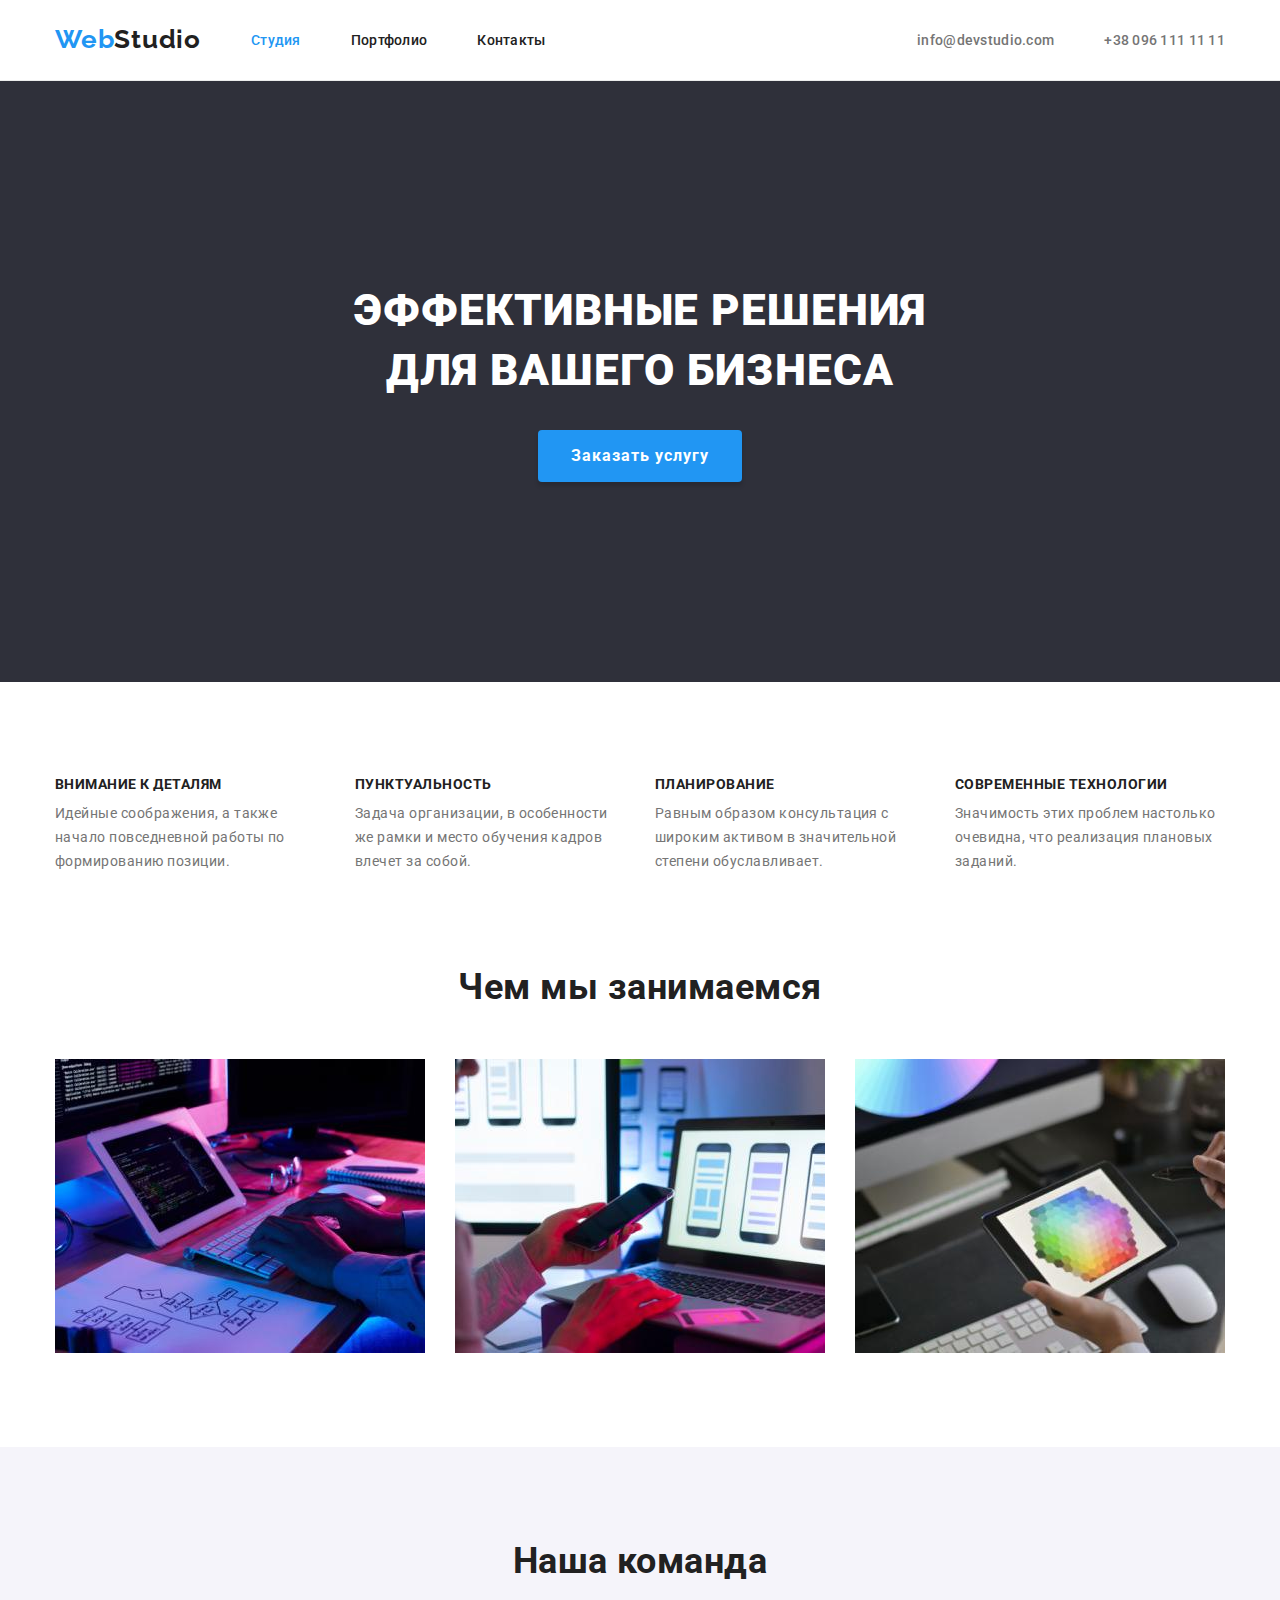
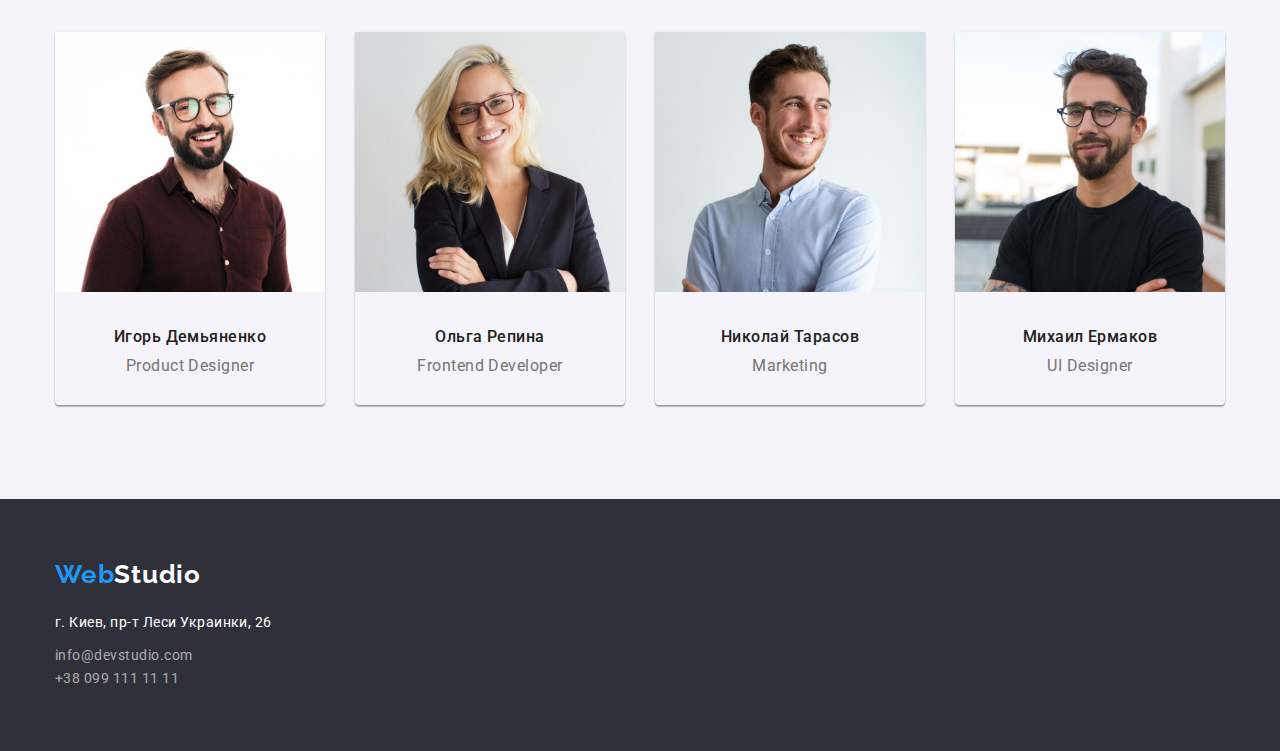
==== index.html @ d605923d "дз" ====
<!DOCTYPE html>
<html lang="ru">
  <head>
    <meta charset="UTF-8" />
    <meta http-equiv="X-UA-Compatible" content="IE=edge" />
    <meta name="viewport" content="width=device-width, initial-scale=1.0" />
    <title>Webstudio</title>
    <link rel="preconnect" href="https://fonts.gstatic.com" />
    <link
      href="https://fonts.googleapis.com/css2?family=Raleway:wght@700&family=Roboto:wght@400;500;700;900&display=swap"
      rel="stylesheet"
    />
    <link
      rel="stylesheet"
      href="https://cdnjs.cloudflare.com/ajax/libs/modern-normalize/1.0.0/modern-normalize.css"
    />
    <link rel="stylesheet" href="./css/styles.css" />
  </head>
  <body>
    <!-- шапка сайта -->
    <header class="header">
      <div class="container">
        <nav>
          <ul class="sait-nav list">
            <li class="item first-child">
              <a href="./index.html" class="logo link color-link"
                ><span class="logo-item">Web</span>Studio</a
              >
            </li>
            <li class="item">
              <a href="./index.html" class="link color-link current">Студия</a>
            </li>
            <li class="item">
              <a href="./portfolio/portfolio.html" class="link color-link"
                >Портфолио</a
              >
            </li>
            <li class="item">
              <a href="/" class="link color-link">Контакты</a>
            </li>
          </ul>
        </nav>
        <ul class="contact list">
          <li class="item">
            <a href="mailto:info@devstudio.com" class="link"
              >info@devstudio.com</a
            >
          </li>
          <li class="item">
            <a href="tel:+380961111111" class="link">+38 096 111 11 11</a>
          </li>
        </ul>
      </div>
    </header>
    <main>
      <!-- герой -->
      <section class="hero">
        <div class="container">
          <h1 class="text">
            Эффективные решения <br />
            для вашего бизнеса
          </h1>
          <button type="button" class="button">Заказать услугу</button>
        </div>
      </section>
      <!-- чем мы занимаемся -->
      <section class="features section">
        <div class="container">
          <ul class="list">
            <li class="item">
              <h3 class="title">Внимание к деталям</h3>
              <p class="subtitle">
                Идейные соображения, а также начало повседневной работы по
                формированию позиции.
              </p>
            </li>
            <li class="item">
              <h3 class="title">Пунктуальность</h3>
              <p class="subtitle">
                Задача организации, в особенности же рамки и место обучения
                кадров влечет за собой.
              </p>
            </li>
            <li class="item">
              <h3 class="title">Планирование</h3>
              <p class="subtitle">
                Равным образом консультация с широким активом в значительной
                степени обуславливает.
              </p>
            </li>
            <li class="item">
              <h3 class="title">Современные технологии</h3>
              <p class="subtitle">
                Значимость этих проблем настолько очевидна, что реализация
                плановых заданий.
              </p>
            </li>
          </ul>
          <h2 class="headline">Чем мы занимаемся</h2>
          <ul class="list">
            <li class="gallery">
              <img
                class="img"
                src="./img/box1.jpg"
                alt="работа с html документом"
                width="370"
              />
            </li>
            <li class="gallery">
              <img
                class="img"
                src="./img/box2.jpg"
                alt="создание макета"
                width="370"
              />
            </li>
            <li class="gallery">
              <img
                class="img"
                src="./img/box3.jpg"
                alt="выбор палитры"
                width="370"
              />
            </li>
          </ul>
        </div>
      </section>
      <!-- наша команда -->
      <section class="team section">
        <div class="container">
          <h2 class="headline">Наша команда</h2>
          <ul class="list">
            <li class="item">
              <img
                src="./img/photo1.jpg"
                alt="фото сотрудника компании"
                width="270"
              />
              <h3 class="title">Игорь Демьяненко</h3>
              <p class="text">Product Designer</p>
            </li>
            <li class="item">
              <img
                src="./img/photo2.jpg"
                alt="фото сотрудника компании"
                width="270"
              />
              <h3 class="title">Ольга Репина</h3>
              <p class="text">Frontend Developer</p>
            </li>
            <li class="item">
              <img
                src="./img/photo3.jpg"
                alt="фото сотрудника компании"
                width="270"
              />
              <h3 class="title">Николай Тарасов</h3>
              <p class="text">Marketing</p>
            </li>
            <li class="item">
              <img
                src="./img/photo4.jpg"
                alt="фото сотрудника компании"
                width="270"
              />
              <h3 class="title">Михаил Ермаков</h3>
              <p class="text">UI Designer</p>
            </li>
          </ul>
        </div>
      </section>
    </main>
    <!-- подвал сайта -->
    <footer class="footer">
      <div class="container">
        <a href="./index.html" class="logo"
          ><span class="logo-item">Web</span>Studio</a
        >
        <address class="text">
          <ul class="list">
            <li class="item adress">
              <a>г. Киев, пр-т Леси Украинки, 26</a>
            </li>
            <li class="item">
              <a href="mailto:info@devstudio.com" class="link"
                >info@devstudio.com</a
              >
            </li>
            <li class="item">
              <a href="tel:+380961111111" class="link">+38 099 111 11 11</a>
            </li>
          </ul>
        </address>
      </div>
    </footer>
  </body>
</html>
---- css/styles.css ----
:root {
  --logo-text-color: #000000;
  --title-text-color: #212121;
  --primary-text-color: #757575;
  --primary-white-color: #fff;
  --hover-focus-color: #2196f3;
  --hero-footer-color: #2f303a;
  --features-bcg-color: #e5e5e5;
  --team-bcg-color: #f5f4fa;
  --footer-contact-color: rgba(255, 255, 255, 60%);
}
/* стили index.html */
body {
  color: var(--title-text-color);
  background-color: var(--primary-white-color);
  font-family: roboto, sans-serif;
  letter-spacing: 0.03em;
}
.visually-hidden {
  position: absolute !important;
  clip: rect(1px 1px 1px 1px);
  clip: rect(1px, 1px, 1px, 1px);
  padding: 0 !important;
  border: 0 !important;
  height: 1px !important;
  width: 1px !important;
  overflow: hidden;
}

h1,
h2,
h3,
p,
ul {
  margin: 0;
  padding: 0;
}
.list {
  list-style: none;
}

.link {
  text-decoration: none;
}

.section {
  padding-top: 94px;
  padding-bottom: 94px;
}

.container {
  width: 1200px;
  padding-right: 15px;
  padding-left: 15px;
  margin: 0 auto;
}

.header {
  background-color: var(--primary-white-color);
  font-weight: 500;
  font-size: 14px;
  line-height: 1.15;
  letter-spacing: 0.02em;
  border-bottom: 1px solid #ececec;
}

.header .container {
  display: flex;
}

.logo {
  color: var(--logo-text-color);
  font-family: Raleway, sans-serif;
  font-weight: 700;
  font-size: 26px;
  line-height: 1.2;
  letter-spacing: 0.03em;
  text-decoration: none;
}

.logo-item {
  color: var(--hover-focus-color);
}

/* sait-nav */
.sait-nav {
  display: flex;
  align-items: center;
}

.sait-nav .item:not(:last-child) {
  margin-right: 50px;
}
.sait-nav .item:last-child {
  margin-right: 0;
}

.first-child {
  margin-right: 93px;
  padding-top: 24px;
  padding-bottom: 25px;
}

.color-link {
  color: var(--title-text-color);
}

.link.current {
  color: var(--hover-focus-color);
}

.link:hover,
.link:focus {
  color: var(--hover-focus-color);
}

.logo:hover,
.logo:focus {
  color: inherit;
}

/* contact  */
.contact {
  display: flex;
  align-items: center;
  margin-left: auto;
}
.contact .item {
  padding-top: 32px;
  padding-bottom: 32px;
}

.contact .item + .item {
  margin-left: 50px;
}

.contact .link {
  color: var(--primary-text-color);
  text-decoration: none;
}
.contact .link:hover,
.contact .link:focus {
  color: var(--hover-focus-color);
}

/* hero section */
.hero {
  background-color: var(--hero-footer-color);
  color: var(--primary-white-color);
  letter-spacing: 0.06em;
  text-align: center;
  padding-top: 200px;
  padding-bottom: 200px;
}
.hero .text {
  font-weight: 900;
  font-size: 44px;
  line-height: 1.35;
  text-transform: uppercase;
  margin-top: 0;
  margin-bottom: 30px;
}
.hero .button {
  background-color: var(--hover-focus-color);
  color: var(--primary-white-color);
  font-family: inherit;
  font-weight: 700;
  cursor: pointer;
  font-size: 16px;
  line-height: 1.87;
  letter-spacing: 0.06em;
  border-radius: 4px;
  padding: 10px 32px;
  min-width: 200px;
  box-shadow: 0px 4px 4px rgba(0, 0, 0, 0.15);
  border: 1px solid transparent;
}

/* features-section */

.features .list {
  display: flex;
}
.features .item {
  margin-right: 30px;
  flex-basis: calc((100% - 30px) / 4);
}
.features .item:last-child {
  margin-right: 0;
}

.features .title {
  font-weight: 700;
  font-size: 14px;
  line-height: 1.15;
  margin-bottom: 10px;
  text-transform: uppercase;
}

.features .subtitle {
  color: var(--primary-text-color);
  font-size: 14px;
  line-height: 1.7;
}

.features .list {
  display: flex;
}
.features .img {
  display: block;
}
.features .gallery {
  margin-right: 30px;
}
.features .gallery:last-child {
  margin-right: 0;
}

.features .headline {
  font-size: 36px;
  line-height: 1.15;
  text-align: center;
  margin-bottom: 50px;
  padding-top: 94px;
}
/* team section */
.team {
  background-color: var(--team-bcg-color);
}
.team .list {
  display: flex;
}
.team .item {
  margin-right: 30px;
  box-shadow: 0px 1px 3px rgba(0, 0, 0, 0.12), 0px 1px 1px rgba(0, 0, 0, 0.14),
    0px 2px 1px rgba(0, 0, 0, 0.2);
  border-radius: 0px 0px 4px 4px;
}
.team .item:last-child {
  margin-right: 0;
}

.team .headline {
  font-size: 36px;
  line-height: 1.15;
  text-align: center;
  margin-bottom: 50px;
}
.team .title {
  font-weight: 500;
  font-size: 16px;
  line-height: 1.2;
  text-align: center;
  padding-top: 30px;
  margin-bottom: 10px;
}

.team .text {
  color: var(--primary-text-color);
  line-height: 1.2;
  text-align: center;
  padding-bottom: 30px;
}

/* footer section */
.footer {
  background-color: var(--hero-footer-color);
  font-size: 14px;
  text-decoration: none;
  line-height: 1.7;
  padding-top: 60px;
  padding-bottom: 60px;
}
.footer .logo {
  color: var(--primary-white-color);
}
.footer .text {
  color: var(--primary-white-color);
  font-style: inherit;
}
.footer p {
  display: inline-block;
  margin-top: 20px;
  margin-bottom: 9px;
}

.footer .link {
  color: var(--footer-contact-color);
  display: inline-block;
}

.footer .item:first-child {
  margin-bottom: 9px;
}

.footer .link:hover,
.footer .link:focus {
  color: var(--hover-focus-color);
}

footer .adress {
  margin-top: 20px;
}

/* стили portfolio.html */

.project-section .button {
  background-color: var(--team-bcg-color);
  color: var(--title-text-color);
  cursor: pointer;
  font-family: inherit;
  font-size: 16px;
  font-weight: 500;
  line-height: 1.6;
  letter-spacing: 0.03em;
  border-radius: 4px;
  min-width: 73px;
  padding: 6px 22px;
  border: 1px solid transparent;
}

.project-section .item-button {
  margin-right: 8px;
}

.project-section .item-button:last-child {
  margin-right: 0;
}

.project-section .list-button {
  display: flex;
  justify-content: center;
  margin-bottom: 50px;
  list-style: none;
}

.project-section .button:hover,
.project-section .button:focus {
  background-color: var(--hover-focus-color);
  color: var(--primary-white-color);
  border: 1px solid transparent;
  box-shadow: 0px 3px 1px rgba(0, 0, 0, 0.1), 0px 1px 2px rgba(0, 0, 0, 0.08),
    0px 2px 2px rgba(0, 0, 0, 0.12);
}

/* project gallery */
.project-section {
  padding-top: 94px;
  padding-bottom: 94px;
}
.project .list {
  display: flex;
  flex-wrap: wrap;
  margin-right: -30px;
}

.project .item {
  flex-basis: calc(100% / 3 - 30px);
  margin-right: 30px;
  margin-bottom: 30px;
}
.project .item:nth-child(3n) {
  margin-right: 0;
}

.project .item:nth-child(n + 7) {
  margin-bottom: 0;
}

.project .img {
  display: block;
}

.project .title {
  font-size: 18px;
  line-height: 2;
  letter-spacing: 0.06em;
  margin-bottom: 4px;
}

.project .text {
  color: var(--primary-text-color);
  font-size: 16px;
  line-height: 1.9;
}

.project .card {
  border: 1px solid #eeeeee;
  border-top: transparent;
  width: 370px;
  padding-top: 20px;
  padding-right: 24px;
  padding-bottom: 20px;
  padding-left: 24px;
}
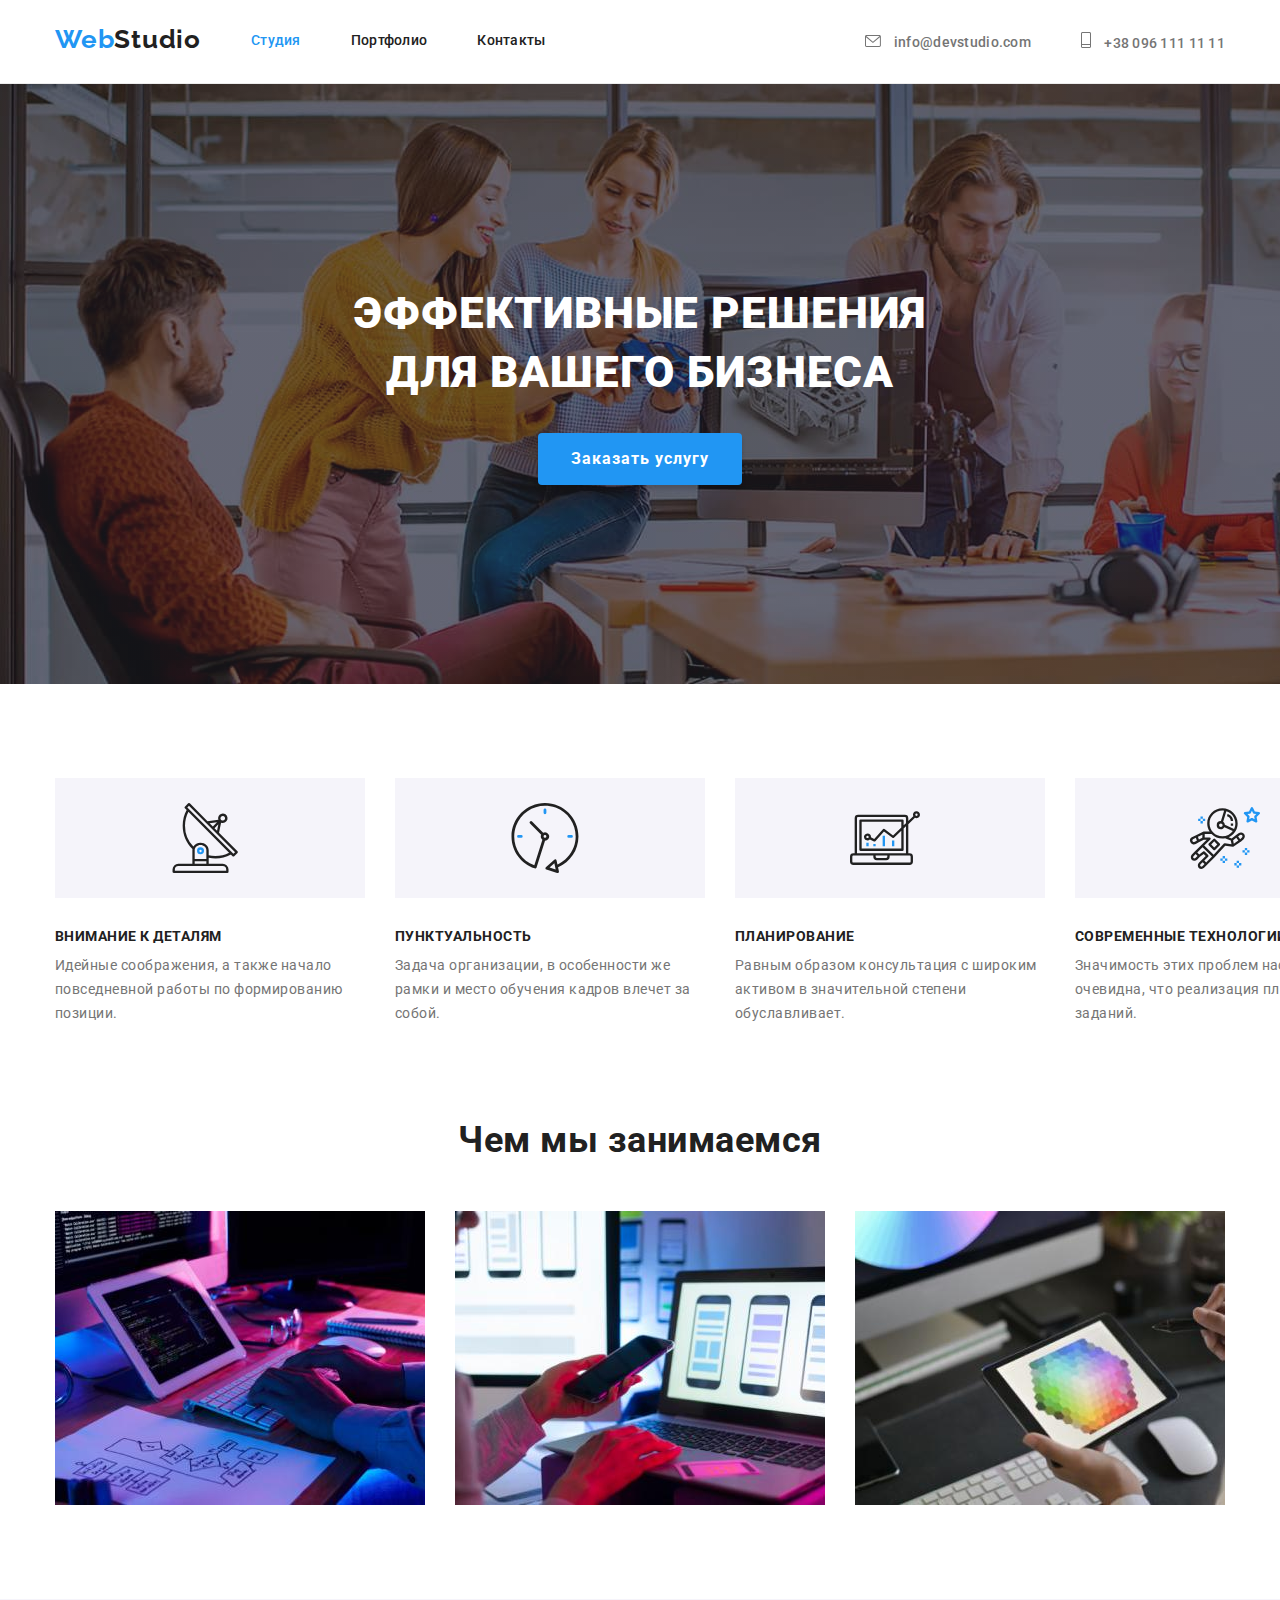
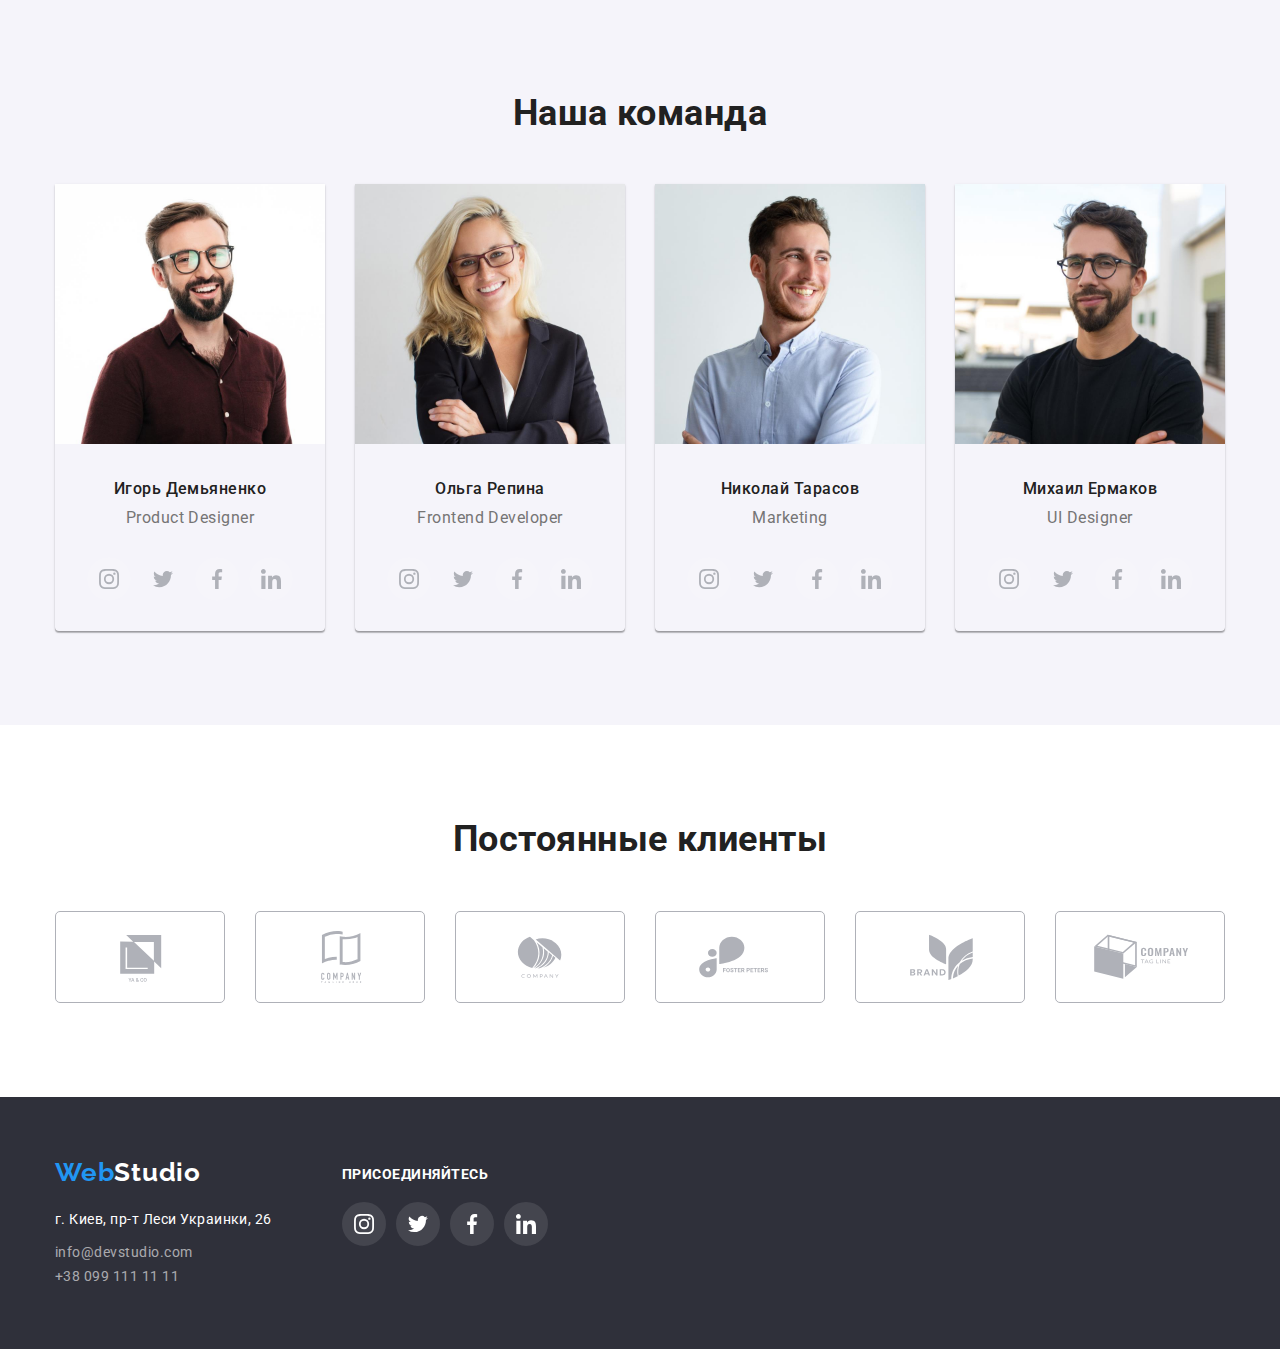
==== commit c6f27fc4: "dz" ====
--- a/index.html
+++ b/index.html
@@ -43,18 +43,26 @@
         <ul class="contact list">
           <li class="item">
             <a href="mailto:info@devstudio.com" class="link"
-              >info@devstudio.com</a
+              ><svg class="svg-icon" width="16" height="12">
+                <use href="./img/symbol-defs.svg#icon-envelope"></use>
+              </svg>
+              info@devstudio.com</a
             >
           </li>
           <li class="item">
-            <a href="tel:+380961111111" class="link">+38 096 111 11 11</a>
+            <a href="tel:+380961111111" class="link"
+              ><svg class="svg-icon" width="10" height="16">
+                <use href="./img/symbol-defs.svg#icon-vector"></use>
+              </svg>
+              +38 096 111 11 11</a
+            >
           </li>
         </ul>
       </div>
     </header>
     <main>
       <!-- герой -->
-      <section class="hero">
+      <section class="hero overlay">
         <div class="container">
           <h1 class="text">
             Эффективные решения <br />
@@ -68,6 +76,15 @@
         <div class="container">
           <ul class="list">
             <li class="item">
+              <div class="svg">
+                <svg class="svg-icon">
+                  <use
+                    href="./img/symbol-defs.svg#icon-antena"
+                    widht="70"
+                    height="70"
+                  ></use>
+                </svg>
+              </div>
               <h3 class="title">Внимание к деталям</h3>
               <p class="subtitle">
                 Идейные соображения, а также начало повседневной работы по
@@ -75,6 +92,15 @@
               </p>
             </li>
             <li class="item">
+              <div class="svg">
+                <svg class="svg-icon">
+                  <use
+                    href="./img/symbol-defs.svg#icon-clock"
+                    widht="70"
+                    height="70"
+                  ></use>
+                </svg>
+              </div>
               <h3 class="title">Пунктуальность</h3>
               <p class="subtitle">
                 Задача организации, в особенности же рамки и место обучения
@@ -82,6 +108,15 @@
               </p>
             </li>
             <li class="item">
+              <div class="svg">
+                <svg class="svg-icon">
+                  <use
+                    href="./img/symbol-defs.svg#icon-diagram"
+                    widht="70"
+                    height="70"
+                  ></use>
+                </svg>
+              </div>
               <h3 class="title">Планирование</h3>
               <p class="subtitle">
                 Равным образом консультация с широким активом в значительной
@@ -89,6 +124,15 @@
               </p>
             </li>
             <li class="item">
+              <div class="svg">
+                <svg class="svg-icon">
+                  <use
+                    href="./img/symbol-defs.svg#icon-astronaut"
+                    widht="70"
+                    height="70"
+                  ></use>
+                </svg>
+              </div>
               <h3 class="title">Современные технологии</h3>
               <p class="subtitle">
                 Значимость этих проблем настолько очевидна, что реализация
@@ -138,6 +182,36 @@
               />
               <h3 class="title">Игорь Демьяненко</h3>
               <p class="text">Product Designer</p>
+              <ul class="list list-icon">
+                <li class="item-icon">
+                  <a href="./" class="link"
+                    ><svg class="svg-icon instagram" width="44" height="44">
+                      <use href="./img/symbol-defs.svg#icon-instagram"></use>
+                    </svg>
+                  </a>
+                </li>
+                <li class="item-icon">
+                  <a href="" class="link"
+                    ><svg class="svg-icon twitter" width="32" height="32">
+                      <use href="./img/symbol-defs.svg#icon-twitter"></use>
+                    </svg>
+                  </a>
+                </li>
+                <li class="item-icon">
+                  <a href="" class="link"
+                    ><svg class="svg-icon facebook" width="44" height="44">
+                      <use href="./img/symbol-defs.svg#icon-facebook"></use>
+                    </svg>
+                  </a>
+                </li>
+                <li class="item-icon">
+                  <a href="" class="link"
+                    ><svg class="svg-icon inkedin" width="44" height="44">
+                      <use href="./img/symbol-defs.svg#icon-linkedin"></use>
+                    </svg>
+                  </a>
+                </li>
+              </ul>
             </li>
             <li class="item">
               <img
@@ -147,6 +221,36 @@
               />
               <h3 class="title">Ольга Репина</h3>
               <p class="text">Frontend Developer</p>
+              <ul class="list list-icon">
+                <li class="item-icon">
+                  <a href="./" class="link"
+                    ><svg class="svg-icon instagram" width="44" height="44">
+                      <use href="./img/symbol-defs.svg#icon-instagram"></use>
+                    </svg>
+                  </a>
+                </li>
+                <li class="item-icon">
+                  <a href="" class="link"
+                    ><svg class="svg-icon twitter" width="32" height="32">
+                      <use href="./img/symbol-defs.svg#icon-twitter"></use>
+                    </svg>
+                  </a>
+                </li>
+                <li class="item-icon">
+                  <a href="" class="link"
+                    ><svg class="svg-icon facebook" width="44" height="44">
+                      <use href="./img/symbol-defs.svg#icon-facebook"></use>
+                    </svg>
+                  </a>
+                </li>
+                <li class="item-icon">
+                  <a href="" class="link"
+                    ><svg class="svg-icon inkedin" width="44" height="44">
+                      <use href="./img/symbol-defs.svg#icon-linkedin"></use>
+                    </svg>
+                  </a>
+                </li>
+              </ul>
             </li>
             <li class="item">
               <img
@@ -156,6 +260,36 @@
               />
               <h3 class="title">Николай Тарасов</h3>
               <p class="text">Marketing</p>
+              <ul class="list list-icon">
+                <li class="item-icon">
+                  <a href="./" class="link"
+                    ><svg class="svg-icon instagram" width="44" height="44">
+                      <use href="./img/symbol-defs.svg#icon-instagram"></use>
+                    </svg>
+                  </a>
+                </li>
+                <li class="item-icon">
+                  <a href="" class="link"
+                    ><svg class="svg-icon twitter" width="32" height="32">
+                      <use href="./img/symbol-defs.svg#icon-twitter"></use>
+                    </svg>
+                  </a>
+                </li>
+                <li class="item-icon">
+                  <a href="" class="link"
+                    ><svg class="svg-icon facebook" width="44" height="44">
+                      <use href="./img/symbol-defs.svg#icon-facebook"></use>
+                    </svg>
+                  </a>
+                </li>
+                <li class="item-icon">
+                  <a href="" class="link"
+                    ><svg class="svg-icon inkedin" width="44" height="44">
+                      <use href="./img/symbol-defs.svg#icon-linkedin"></use>
+                    </svg>
+                  </a>
+                </li>
+              </ul>
             </li>
             <li class="item">
               <img
@@ -165,6 +299,85 @@
               />
               <h3 class="title">Михаил Ермаков</h3>
               <p class="text">UI Designer</p>
+              <ul class="list list-icon">
+                <li class="item-icon">
+                  <a href="./" class="link"
+                    ><svg class="svg-icon instagram" width="44" height="44">
+                      <use href="./img/symbol-defs.svg#icon-instagram"></use>
+                    </svg>
+                  </a>
+                </li>
+                <li class="item-icon">
+                  <a href="" class="link"
+                    ><svg class="svg-icon twitter" width="32" height="32">
+                      <use href="./img/symbol-defs.svg#icon-twitter"></use>
+                    </svg>
+                  </a>
+                </li>
+                <li class="item-icon">
+                  <a href="" class="link"
+                    ><svg class="svg-icon facebook" width="44" height="44">
+                      <use href="./img/symbol-defs.svg#icon-facebook"></use>
+                    </svg>
+                  </a>
+                </li>
+                <li class="item-icon">
+                  <a href="" class="link"
+                    ><svg class="svg-icon inkedin" width="44" height="44">
+                      <use href="./img/symbol-defs.svg#icon-linkedin"></use>
+                    </svg>
+                  </a>
+                </li>
+              </ul>
+            </li>
+          </ul>
+        </div>
+      </section>
+      <section class="section clients">
+        <div class="container">
+          <h2 class="headline">Постоянные клиенты</h2>
+          <ul class="list">
+            <li class="item">
+              <a href="" class="link">
+                <svg class="svg-icon" width="170" height="92">
+                  <use href="./img/symbol-defs.svg#icon-client1"></use>
+                </svg>
+              </a>
+            </li>
+            <li class="item">
+              <a href="" class="link"
+                ><svg class="svg-icon" width="170" height="92">
+                  <use href="./img/symbol-defs.svg#icon-client2"></use>
+                </svg>
+              </a>
+            </li>
+            <li class="item">
+              <a href="" class="link"
+                ><svg class="svg-icon" width="170" height="92">
+                  <use href="./img/symbol-defs.svg#icon-client3"></use>
+                </svg>
+              </a>
+            </li>
+            <li class="item">
+              <a href="" class="link"
+                ><svg class="svg-icon" width="170" height="92">
+                  <use href="./img/symbol-defs.svg#icon-client4"></use>
+                </svg>
+              </a>
+            </li>
+            <li class="item">
+              <a href="" class="link"
+                ><svg class="svg-icon" width="170" height="92">
+                  <use href="./img/symbol-defs.svg#icon-client5"></use>
+                </svg>
+              </a>
+            </li>
+            <li class="item">
+              <a href="" class="link"
+                ><svg class="svg-icon" width="170" height="92">
+                  <use href="./img/symbol-defs.svg#icon-client6"></use>
+                </svg>
+              </a>
             </li>
           </ul>
         </div>
@@ -172,25 +385,60 @@
     </main>
     <!-- подвал сайта -->
     <footer class="footer">
-      <div class="container">
-        <a href="./index.html" class="logo"
-          ><span class="logo-item">Web</span>Studio</a
-        >
-        <address class="text">
-          <ul class="list">
-            <li class="item adress">
-              <a>г. Киев, пр-т Леси Украинки, 26</a>
-            </li>
-            <li class="item">
-              <a href="mailto:info@devstudio.com" class="link"
-                >info@devstudio.com</a
-              >
-            </li>
-            <li class="item">
-              <a href="tel:+380961111111" class="link">+38 099 111 11 11</a>
-            </li>
-          </ul>
-        </address>
+      <div class="container flexbox">
+        <div class="address">
+          <a href="./index.html" class="logo"
+            ><span class="logo-item">Web</span>Studio</a
+          >
+          <address class="text">
+            <ul class="list">
+              <li>
+                <a class="item item-adress">г. Киев, пр-т Леси Украинки, 26</a>
+              </li>
+              <li class="item">
+                <a href="mailto:info@devstudio.com" class="link"
+                  >info@devstudio.com</a
+                >
+              </li>
+              <li class="item">
+                <a href="tel:+380961111111" class="link">+38 099 111 11 11</a>
+              </li>
+            </ul>
+          </address>
+        </div>
+        <div class="social-link">
+          <h3 class="title">присоединяйтесь</h3>
+          <ul class="list social">
+            <li class="item">
+              <a href="" class="link"
+                ><svg class="svg-icon" width="44" height="44">
+                  <use href="./img/symbol-defs.svg#icon-instagram-card"></use>
+                </svg>
+              </a>
+            </li>
+            <li class="item">
+              <a href="" class="link"
+                ><svg class="svg-icon" width="44" height="44">
+                  <use href="./img/symbol-defs.svg#icon-twiter-card"></use>
+                </svg>
+              </a>
+            </li>
+            <li class="item">
+              <a href="" class="link"
+                ><svg class="svg-icon" width="44" height="44">
+                  <use href="./img/symbol-defs.svg#icon-facebook-card"></use>
+                </svg>
+              </a>
+            </li>
+            <li class="item">
+              <a href="" class="link"
+                ><svg class="svg-icon" width="44" height="44">
+                  <use href="./img/symbol-defs.svg#icon-linkedin-card"></use>
+                </svg>
+              </a>
+            </li>
+          </ul>
+        </div>
       </div>
     </footer>
   </body>
--- a/css/styles.css
+++ b/css/styles.css
@@ -8,6 +8,7 @@
   --features-bcg-color: #e5e5e5;
   --team-bcg-color: #f5f4fa;
   --footer-contact-color: rgba(255, 255, 255, 60%);
+  --svg-color: #afb1b8;
 }
 /* стили index.html */
 body {
@@ -141,6 +142,11 @@
 .contact .link:hover,
 .contact .link:focus {
   color: var(--hover-focus-color);
+}
+
+.svg-icon {
+  margin-right: 10px;
+  fill: currentColor;
 }
 
 /* hero section */
@@ -175,6 +181,20 @@
   box-shadow: 0px 4px 4px rgba(0, 0, 0, 0.15);
   border: 1px solid transparent;
 }
+.overlay {
+  max-width: 1600px;
+  max-height: 600px;
+  margin-left: auto;
+  margin-right: auto;
+  background-image: linear-gradient(
+      to right,
+      rgba(47, 48, 58, 0.4),
+      rgba(47, 48, 58, 0.4)
+    ),
+    url(../img/hero.jpg);
+  background-size: cover;
+  background-repeat: no-repeat;
+}
 
 /* features-section */
 
@@ -194,6 +214,7 @@
   font-size: 14px;
   line-height: 1.15;
   margin-bottom: 10px;
+  margin-top: 30px;
   text-transform: uppercase;
 }
 
@@ -214,6 +235,14 @@
 }
 .features .gallery:last-child {
   margin-right: 0;
+}
+.svg {
+  background-color: rgba(245, 244, 250, 1);
+  height: 120px;
+  display: flex;
+}
+.features .svg-icon {
+  padding-top: 25px;
 }
 
 .features .headline {
@@ -240,7 +269,7 @@
   margin-right: 0;
 }
 
-.team .headline {
+.headline {
   font-size: 36px;
   line-height: 1.15;
   text-align: center;
@@ -260,6 +289,76 @@
   line-height: 1.2;
   text-align: center;
   padding-bottom: 30px;
+}
+.team .link {
+  color: #afb1b8;
+  display: block;
+  width: 44px;
+  height: 44px;
+  border-radius: 50%;
+  text-align: center;
+  transition-property: background-color, color;
+  transition-duration: 250ms;
+  transition-timing-function: cubic-bezier(0.4, 0, 0.2, 1);
+}
+
+.team .link:hover,
+.team .link:focus {
+  color: var(--primary-white-color);
+  background-color: var(--hover-focus-color);
+}
+
+.list-icon {
+  padding-right: 32px;
+  padding-bottom: 30px;
+  padding-left: 32px;
+}
+
+.team .item-icon:not(:last-child) {
+  margin-right: 10px;
+}
+
+.team .svg-icon {
+  /* width: 44px; */
+  fill: currentColor;
+}
+
+.item-icon .twitter {
+  padding-top: 12px;
+  padding-left: 10px;
+}
+
+/* client section */
+
+.clients .list {
+  display: flex;
+}
+.clients .item:not(:last-child) {
+  margin-right: 30px;
+}
+
+.clients .link {
+  color: var(--svg-color);
+  display: block;
+  width: 170px;
+  height: 92px;
+  border-radius: 5px;
+  border: 1px solid rgba(175, 177, 184, 1);
+  transition-property: color;
+  transition-duration: 250ms;
+  transition-timing-function: cubic-bezier(0.4, 0, 0.2, 1);
+}
+
+.clients .link:hover,
+.clients .link:focus {
+  color: var(--hover-focus-color);
+  border: 1px solid var(--hover-focus-color);
+}
+
+.clients .svg-icon {
+  /* width: 170px;
+  height: 92px; */
+  fill: currentColor;
 }
 
 /* footer section */
@@ -271,6 +370,10 @@
   padding-top: 60px;
   padding-bottom: 60px;
 }
+
+.flexbox {
+  display: flex;
+}
 .footer .logo {
   color: var(--primary-white-color);
 }
@@ -278,28 +381,64 @@
   color: var(--primary-white-color);
   font-style: inherit;
 }
-.footer p {
+
+.footer .link {
+  color: var(--footer-contact-color);
+  display: inline-block;
+}
+
+.footer .item-adress:first-child {
+  margin-bottom: 9px;
+}
+
+.footer .link:hover,
+.footer .link:focus {
+  color: var(--hover-focus-color);
+}
+
+.footer .item-adress {
   display: inline-block;
   margin-top: 20px;
   margin-bottom: 9px;
 }
-
-.footer .link {
-  color: var(--footer-contact-color);
-  display: inline-block;
-}
-
-.footer .item:first-child {
-  margin-bottom: 9px;
-}
-
-.footer .link:hover,
-.footer .link:focus {
-  color: var(--hover-focus-color);
-}
-
-footer .adress {
-  margin-top: 20px;
+.footer .title {
+  color: var(--primary-white-color);
+  font-weight: 700;
+  font-size: 14px;
+  line-height: 1.14;
+  text-transform: uppercase;
+}
+
+.address {
+  margin-right: 70px;
+}
+
+.social {
+  display: flex;
+}
+
+.social-link {
+  padding-top: 10px;
+}
+
+.social-link .title {
+  margin-bottom: 20px;
+}
+
+.social .item:not(:last-child) {
+  margin-right: 10px;
+}
+
+.social .svg-icon {
+  fill: currentColor;
+}
+
+.social .link {
+  display: block;
+  width: 44px;
+  height: 44px;
+  color: rgba(255, 255, 255, 0.1);
+  border-radius: 50%;
 }
 
 /* стили portfolio.html */
@@ -354,6 +493,21 @@
   margin-right: -30px;
 }
 
+.link-gallery {
+  display: block;
+  text-decoration: none;
+  color: inherit;
+  transition-property: box-shadow;
+  transition-duration: 250ms;
+  transition-timing-function: cubic-bezier(0.4, 0, 0.2, 1);
+}
+
+.link-gallery:hover,
+.link-gallery:focus {
+  box-shadow: 0px 1px 1px rgba(0, 0, 0, 0.12), 0px 4px 4px rgba(0, 0, 0, 0.06),
+    1px 4px 6px rgba(0, 0, 0, 0.16);
+}
+
 .project .item {
   flex-basis: calc(100% / 3 - 30px);
   margin-right: 30px;
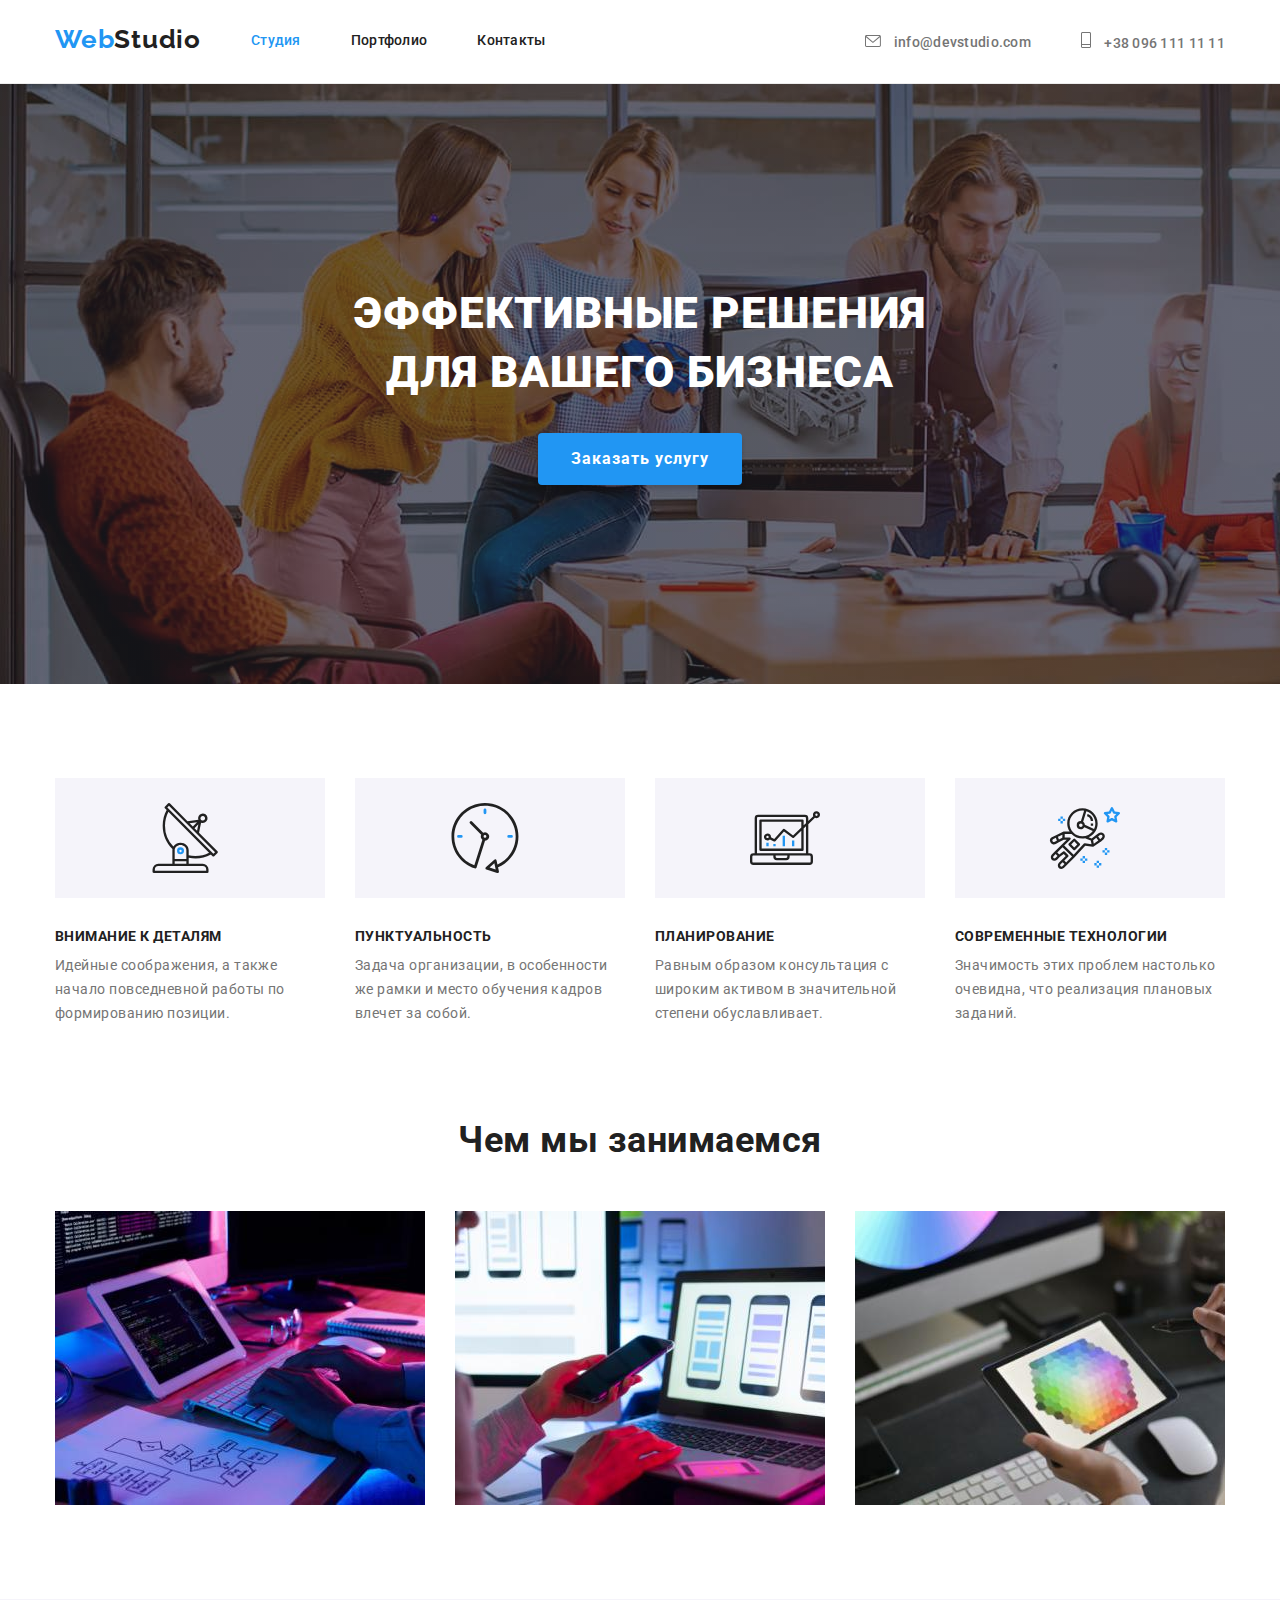
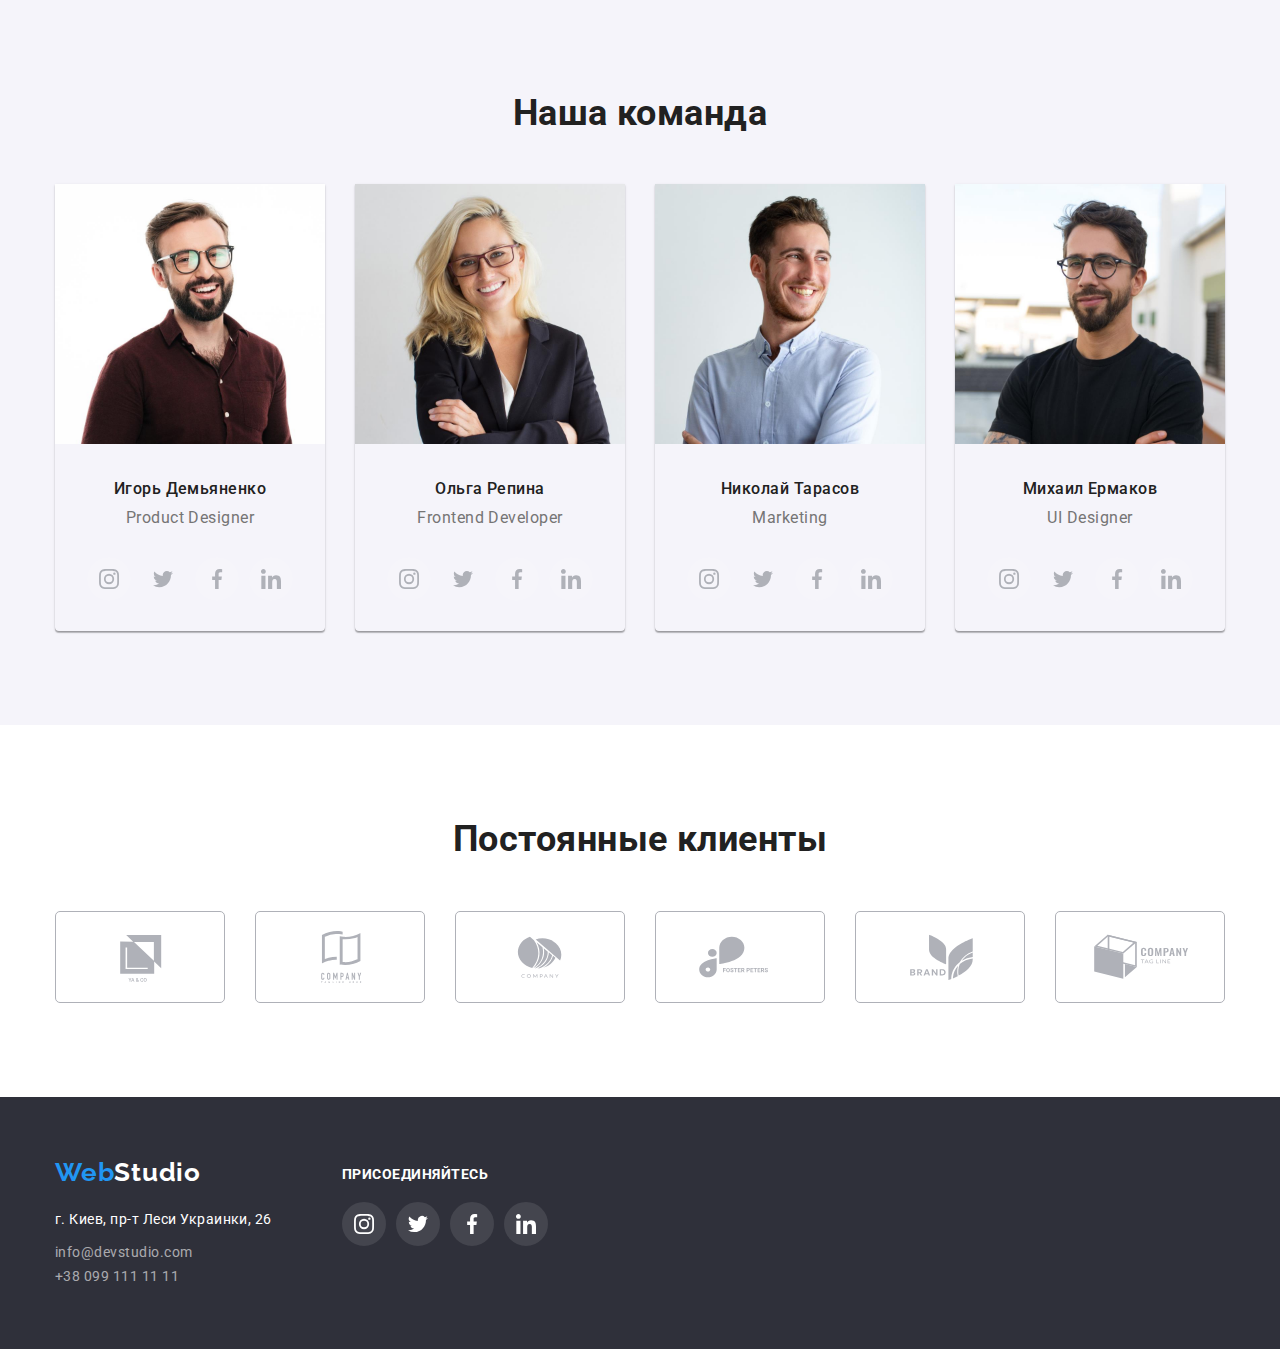
==== commit a5ac7684: "dz" ====
--- a/index.html
+++ b/index.html
@@ -395,7 +395,7 @@
               <li>
                 <a class="item item-adress">г. Киев, пр-т Леси Украинки, 26</a>
               </li>
-              <li class="item">
+              <li class="item address">
                 <a href="mailto:info@devstudio.com" class="link"
                   >info@devstudio.com</a
                 >
--- a/css/styles.css
+++ b/css/styles.css
@@ -202,8 +202,8 @@
   display: flex;
 }
 .features .item {
+  width: 270px;
   margin-right: 30px;
-  flex-basis: calc((100% - 30px) / 4);
 }
 .features .item:last-child {
   margin-right: 0;
@@ -492,7 +492,11 @@
   flex-wrap: wrap;
   margin-right: -30px;
 }
-
+.link-gallery:hover,
+.link-gallery:focus {
+  box-shadow: 0px 1px 1px rgba(0, 0, 0, 0.12), 0px 4px 4px rgba(0, 0, 0, 0.06),
+    1px 4px 6px rgba(0, 0, 0, 0.16);
+}
 .link-gallery {
   display: block;
   text-decoration: none;
@@ -500,12 +504,6 @@
   transition-property: box-shadow;
   transition-duration: 250ms;
   transition-timing-function: cubic-bezier(0.4, 0, 0.2, 1);
-}
-
-.link-gallery:hover,
-.link-gallery:focus {
-  box-shadow: 0px 1px 1px rgba(0, 0, 0, 0.12), 0px 4px 4px rgba(0, 0, 0, 0.06),
-    1px 4px 6px rgba(0, 0, 0, 0.16);
 }
 
 .project .item {
